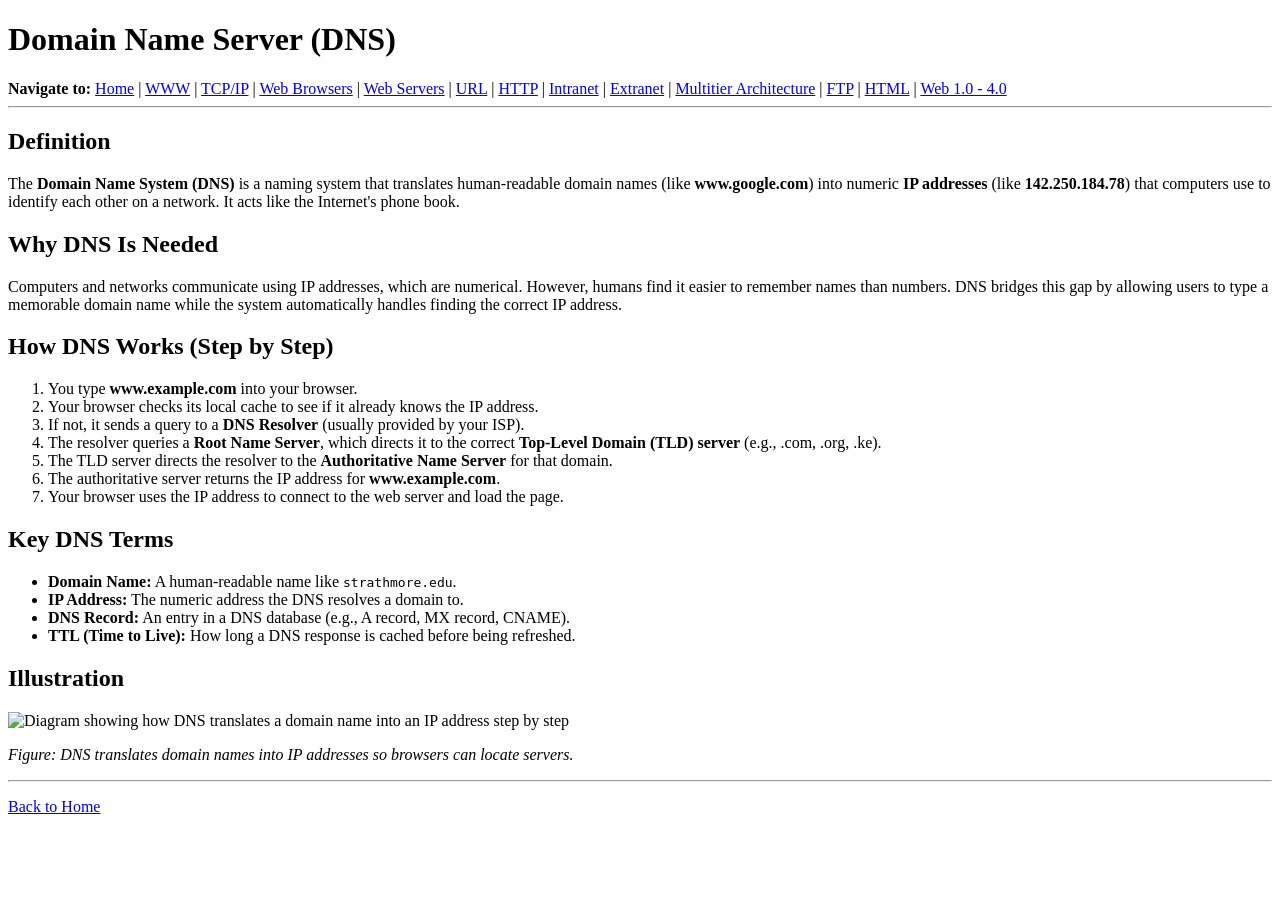
==== dns.html @ 662881d4 "Add dns.html: Domain Name Server page" ====
<!DOCTYPE html>
<html lang="en">
<head>
  <meta charset="UTF-8">
  <meta name="viewport" content="width=device-width, initial-scale=1.0">
  <title>DNS - Domain Name Server</title>
</head>
<body>

  <h1>Domain Name Server (DNS)</h1>

  <nav>
    <b>Navigate to:</b>
    <a href="index.html">Home</a> |
    <a href="www.html">WWW</a> |
    <a href="tcp-ip.html">TCP/IP</a> |
    <a href="web-browsers.html">Web Browsers</a> |
    <a href="web-servers.html">Web Servers</a> |
    <a href="url.html">URL</a> |
    <a href="http.html">HTTP</a> |
    <a href="intranet.html">Intranet</a> |
    <a href="extranet.html">Extranet</a> |
    <a href="multitier.html">Multitier Architecture</a> |
    <a href="ftp.html">FTP</a> |
    <a href="html.html">HTML</a> |
    <a href="web-versions.html">Web 1.0 - 4.0</a>
  </nav>

  <hr>

  <h2>Definition</h2>
  <p>
    The <b>Domain Name System (DNS)</b> is a naming system that translates human-readable domain names (like <b>www.google.com</b>) into numeric <b>IP addresses</b> (like <b>142.250.184.78</b>) that computers use to identify each other on a network. It acts like the Internet's phone book.
  </p>

  <h2>Why DNS Is Needed</h2>
  <p>
    Computers and networks communicate using IP addresses, which are numerical. However, humans find it easier to remember names than numbers. DNS bridges this gap by allowing users to type a memorable domain name while the system automatically handles finding the correct IP address.
  </p>

  <h2>How DNS Works (Step by Step)</h2>
  <ol>
    <li>You type <b>www.example.com</b> into your browser.</li>
    <li>Your browser checks its local cache to see if it already knows the IP address.</li>
    <li>If not, it sends a query to a <b>DNS Resolver</b> (usually provided by your ISP).</li>
    <li>The resolver queries a <b>Root Name Server</b>, which directs it to the correct <b>Top-Level Domain (TLD) server</b> (e.g., .com, .org, .ke).</li>
    <li>The TLD server directs the resolver to the <b>Authoritative Name Server</b> for that domain.</li>
    <li>The authoritative server returns the IP address for <b>www.example.com</b>.</li>
    <li>Your browser uses the IP address to connect to the web server and load the page.</li>
  </ol>

  <h2>Key DNS Terms</h2>
  <ul>
    <li><b>Domain Name:</b> A human-readable name like <code>strathmore.edu</code>.</li>
    <li><b>IP Address:</b> The numeric address the DNS resolves a domain to.</li>
    <li><b>DNS Record:</b> An entry in a DNS database (e.g., A record, MX record, CNAME).</li>
    <li><b>TTL (Time to Live):</b> How long a DNS response is cached before being refreshed.</li>
  </ul>

  <h2>Illustration</h2>
  <img src="images/dns.png" alt="Diagram showing how DNS translates a domain name into an IP address step by step" width="500">
  <p><em>Figure: DNS translates domain names into IP addresses so browsers can locate servers.</em></p>

  <hr>
  <p><a href="index.html">Back to Home</a></p>

</body>
</html>
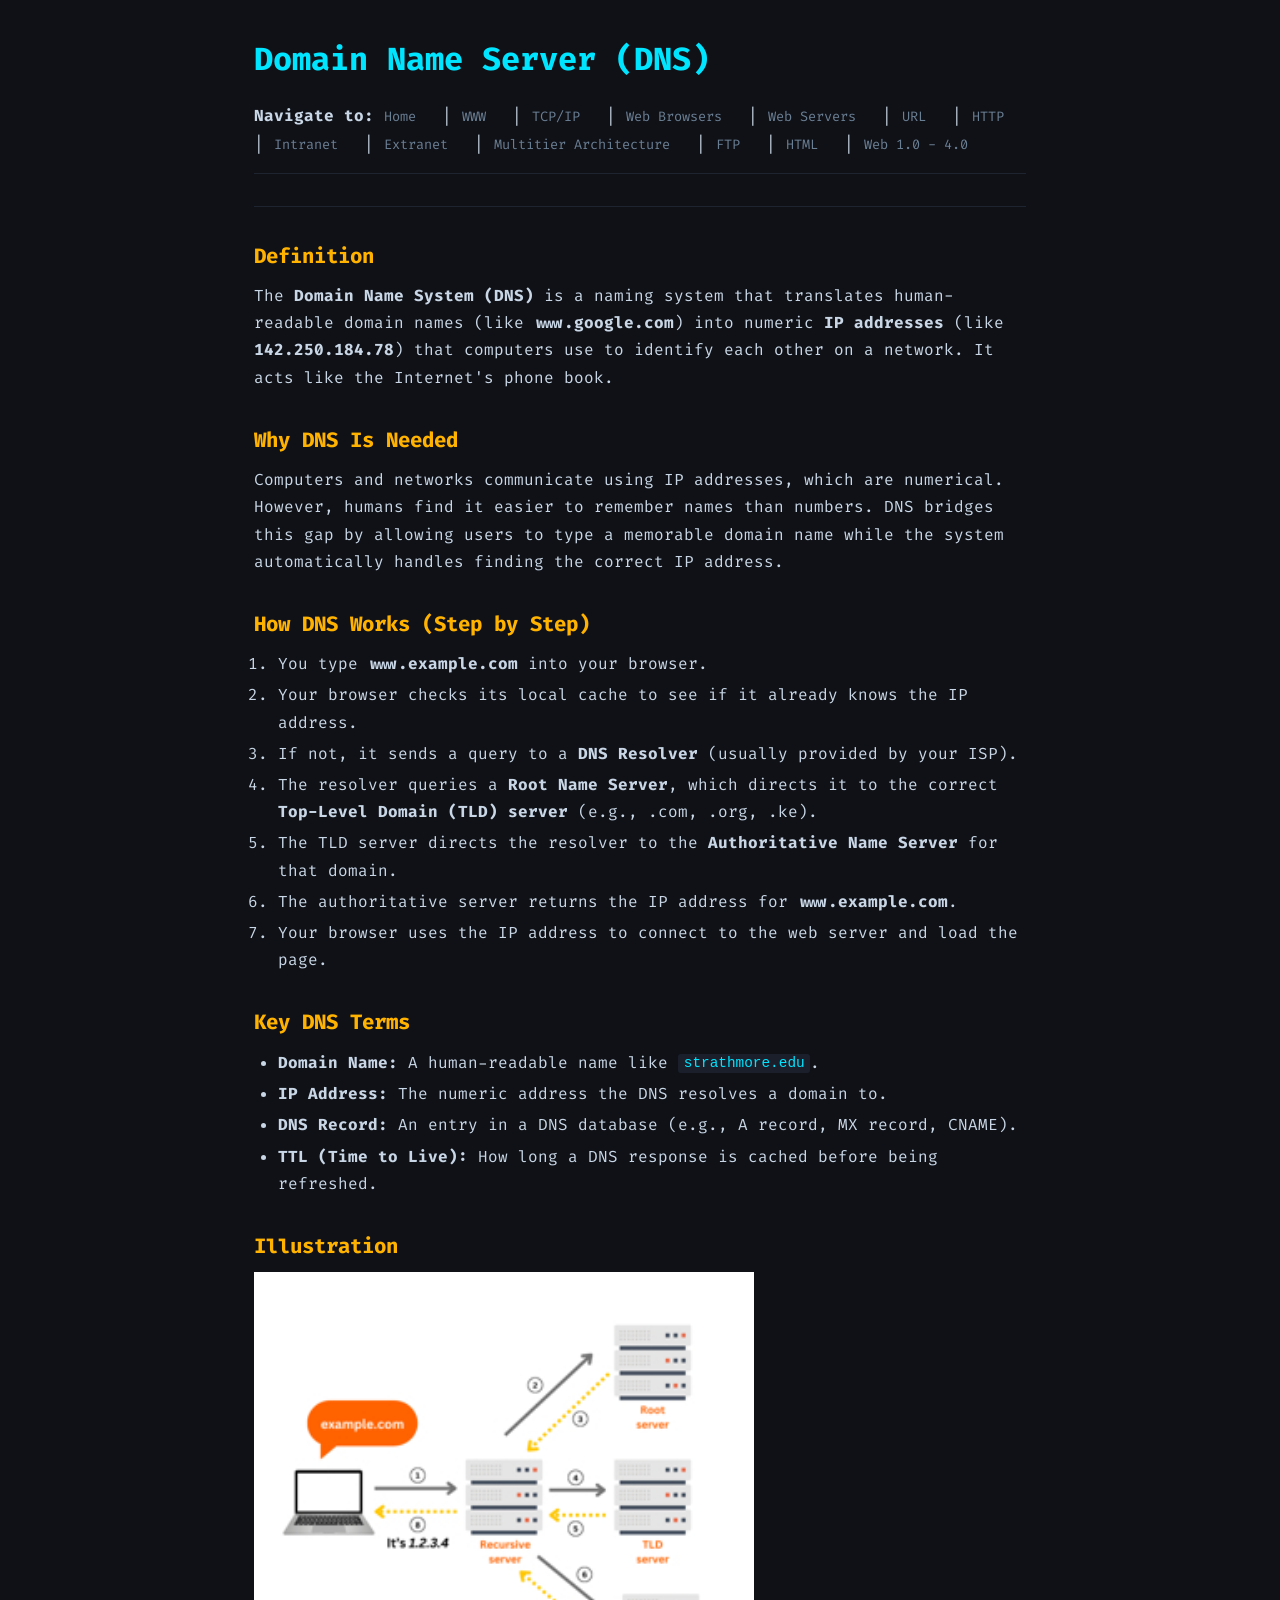
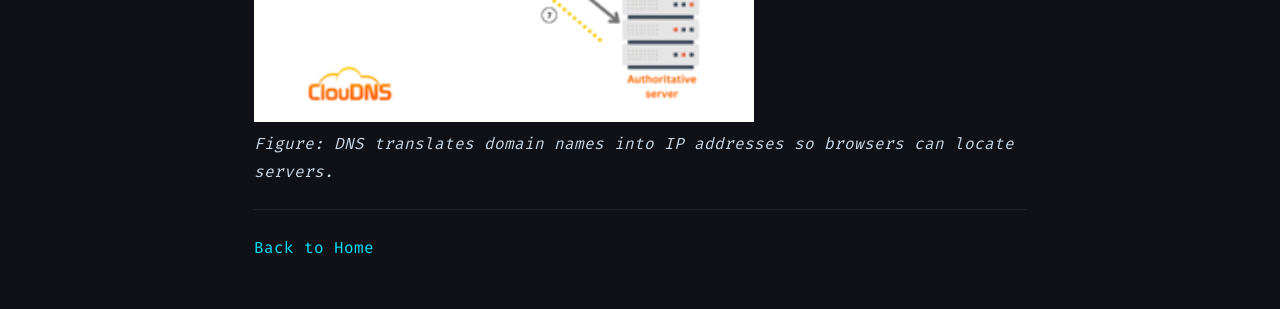
==== commit a632bc71: "add stylesheet" ====
--- a/dns.html
+++ b/dns.html
@@ -4,6 +4,7 @@
   <meta charset="UTF-8">
   <meta name="viewport" content="width=device-width, initial-scale=1.0">
   <title>DNS - Domain Name Server</title>
+  <link rel="stylesheet" href="css/style.css">
 </head>
 <body>
 
--- a/css/style.css
+++ b/css/style.css
@@ -0,0 +1,77 @@
+/* ── INTERNET TERMINOLOGY — styles ── */
+
+@import url('https://fonts.googleapis.com/css2?family=Fira+Code:wght@400;600&display=swap');
+
+* {
+  box-sizing: border-box;
+  margin: 0;
+  padding: 0;
+}
+
+body {
+  background-color: #0f1117;
+  color: #c8d6e5;
+  font-family: 'Fira Code', monospace;
+  font-size: 16px;
+  line-height: 1.7;
+  max-width: 820px;
+  margin: 0 auto;
+  padding: 2rem 1.5rem;
+}
+
+/* ── Headings ── */
+h1 { font-size: 2rem; color: #00e5ff; margin-bottom: 1rem; }
+h2 { font-size: 1.3rem; color: #ffb300; margin: 2rem 0 0.5rem; }
+h3 { font-size: 1rem; color: #aab8c8; margin: 1.5rem 0 0.4rem; }
+
+/* ── Links ── */
+a { color: #00e5ff; text-decoration: none; }
+a:hover { text-decoration: underline; color: #39ff14; }
+
+/* ── Nav ── */
+nav {
+  margin-bottom: 2rem;
+  padding-bottom: 1rem;
+  border-bottom: 1px solid #1e2530;
+}
+
+nav a {
+  display: inline-block;
+  margin-right: 1rem;
+  font-size: 0.85rem;
+  color: #6b7f94;
+}
+
+nav a:hover { color: #00e5ff; text-decoration: none; }
+
+/* ── Text ── */
+p { margin-bottom: 1rem; }
+
+hr {
+  border: none;
+  border-top: 1px solid #1e2530;
+  margin: 1.5rem 0;
+}
+
+/* ── Code ── */
+code {
+  background: #1a1f2b;
+  color: #00e5ff;
+  padding: 0.1em 0.4em;
+  border-radius: 3px;
+  font-size: 0.9em;
+}
+
+/* ── Lists ── */
+ul, ol { padding-left: 1.5rem; margin-bottom: 1rem; }
+li { margin-bottom: 0.25rem; }
+
+/* ── Footer ── */
+footer {
+  margin-top: 3rem;
+  padding-top: 1rem;
+  border-top: 1px solid #1e2530;
+  font-size: 0.8rem;
+  color: #4a5568;
+  text-align: center;
+}
